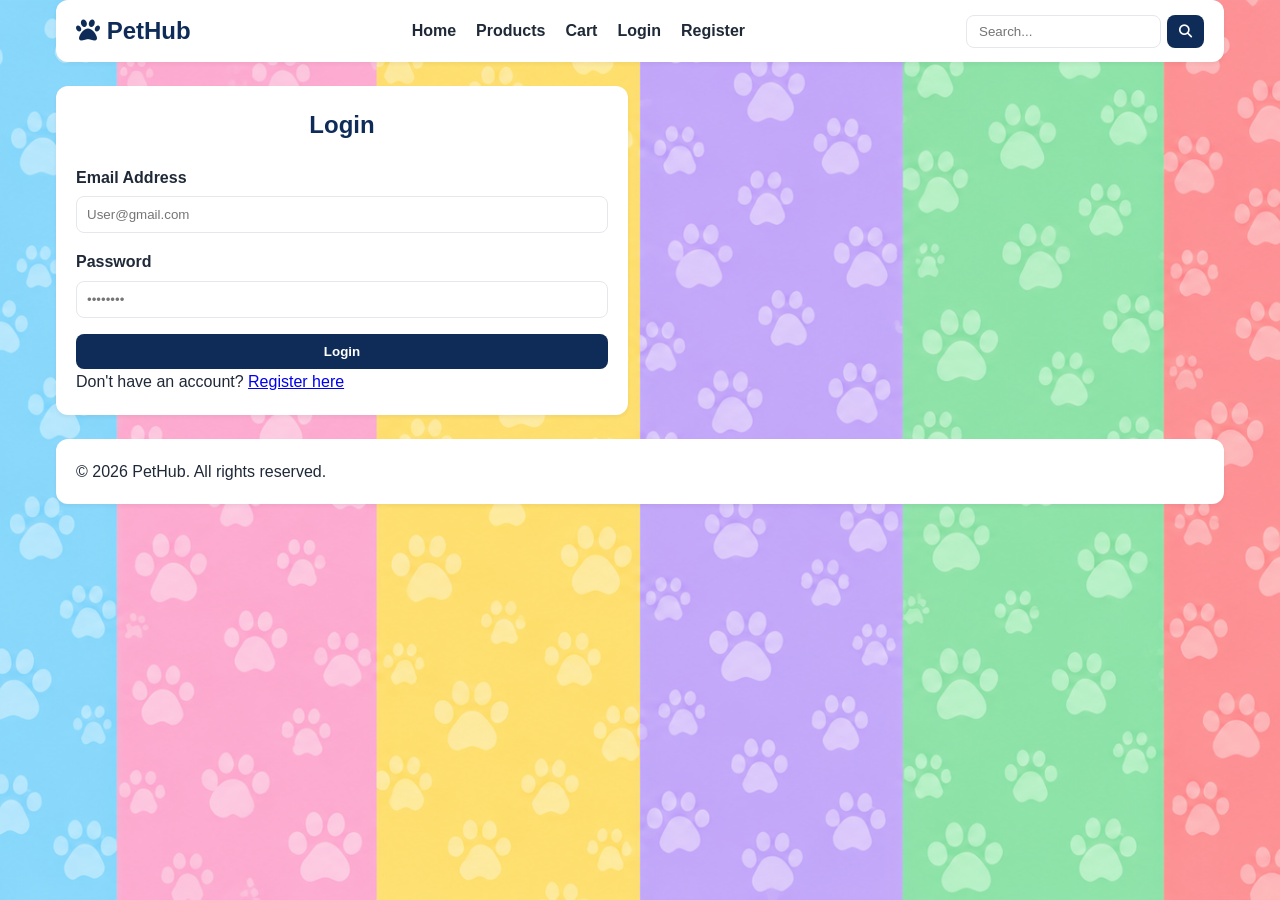
==== login.html @ 66eca3a1 "changed index.html,products.html,single-product.html" ====
<!DOCTYPE html>
<html lang="en">
<head>
    <meta charset="UTF-8">
    <meta name="viewport" content="width=device-width, initial-scale=1.0">
    <title>PetHub - Login</title>
    <link rel="stylesheet" href="https://cdnjs.cloudflare.com/ajax/libs/font-awesome/6.5.1/css/all.min.css">
    <link rel="stylesheet" href="css/root.css">
    <link rel="stylesheet" href="css/global.css">
    <link rel="stylesheet" href="css/main.css">
    <link rel="stylesheet" href="css/media.css">
</head>
<body>

    <header>
        <div class="container">
            <div class="row">
                <div class="col col-12">
                    <div class="wrapper header-wrapper">
                        <nav class="nav-bar">
                            <a href="index.html" class="logo"><i class="fa-solid fa-paw"></i> PetHub</a>
                            <ul class="nav-links">
                                <li><a href="index.html">Home</a></li>
                                <li><a href="products.html">Products</a></li>
                                <li><a href="cart.html">Cart</a></li>
                                <li><a href="login.html">Login</a></li>
                                <li><a href="register.html">Register</a></li>
                            </ul>
                            <div class="search-box">
                                <input type="text" placeholder="Search...">
                                <button type="submit"><i class="fa-solid fa-magnifying-glass"></i></button>
                            </div>
                        </nav>
                    </div>
                </div>
            </div>
        </div>
    </header>

    <main>
        <section class="auth-section">
            <div class="container">
                <div class="row">
                    <div class="col col-6">
                        <div class="wrapper contact-card">
                            <h2 class="section-title">Login</h2>
                            <form action="#">
                                <div class="form-group">
                                    <label>Email Address</label>
                                    <input type="email" class="form-control" placeholder="User@gmail.com" required>
                                </div>
                                <div class="form-group">
                                    <label>Password</label>
                                    <input type="password" class="form-control" placeholder="••••••••" required>
                                </div>
                                <button type="submit" class="btn btn-primary w-100">Login</button>
                            </form>
                            <p>Don't have an account? <a href="register.html">Register here</a></p>
                        </div>
                    </div>
                </div>
            </div>
        </section>
    </main>

    <footer>
        <div class="container">
            <div class="row">
                <div class="col col-12">
                    <div class="wrapper">
                        <p>&copy; 2026 PetHub. All rights reserved.</p>
                    </div>
                </div>
            </div>
        </div>
    </footer>

</body>
</html>
---- css/root.css ----
:root {
    --primary: #0F2C59;
    --primary-hover: #071933;
    --accent: #EA906C;
    --accent-hover: #D8704A;
    --bg-light: #F8F0E5;
    --bg-white: #FFFFFF;
    --text-dark: #1F2937;
    --text-light: #6B7280;
    --border-color: #E5E7EB;
    
    --radius-sm: 8px;
    --radius-md: 12px;
    --radius-lg: 16px;
    
    --shadow-sm: 0 2px 4px rgba(0,0,0,0.05);
    --shadow-md: 0 4px 6px -1px rgba(0,0,0,0.1);
    
    --col-padding: 12px;
}
---- css/global.css ----
* {
    margin: 0;
    padding: 0;
    box-sizing: border-box;
    font-family: Arial, sans-serif;
}

body {
    background-color: var(--bg-light);
    color: var(--text-dark);
    line-height: 1.6;
}

.container {
    max-width: 1200px;
    margin: 0 auto;
    padding: 0 16px;
}

.row {
    display: flex;
    flex-wrap: wrap;
    margin-left: calc(-1 * var(--col-padding));
    margin-right: calc(-1 * var(--col-padding));
}

.col {
    padding-left: var(--col-padding);
    padding-right: var(--col-padding);
    width: 100%;
}

.col-2 { width: 16.666%; }
.col-3 { width: 25%; }
.col-4 { width: 33.333%; }
.col-6 { width: 50%; }
.col-8 { width: 66.666%; }
.col-12 { width: 100%; }

.wrapper {
    background: var(--bg-white);
    border-radius: var(--radius-md);
    padding: 20px;
    margin-bottom: 24px;
    box-shadow: var(--shadow-sm);
}

.section-title {
    font-size: 24px;
    color: var(--primary);
    margin-bottom: 20px;
    text-align: center;
}

.btn {
    display: inline-block;
    padding: 10px 20px;
    border-radius: var(--radius-sm);
    text-decoration: none;
    font-weight: bold;
    cursor: pointer;
    border: none;
    transition: background 0.2s;
}

.btn-primary {
    background: var(--primary);
    color: white;
}

.btn-primary:hover {
    background: var(--primary-hover);
}

.btn-accent {
    background: var(--accent);
    color: white;
}

.btn-accent:hover {
    background: var(--accent-hover);
}

.w-100 {
    width: 100%;
}

img {
    max-width: 100%;
    height: auto;
    border-radius: var(--radius-sm);
}
---- css/main.css ----
/* Navigation */
.header-wrapper {
    padding: 12px 20px;
}

.nav-bar {
    display: flex;
    justify-content: space-between;
    align-items: center;
}

.logo {
    font-size: 24px;
    font-weight: bold;
    color: var(--primary);
    text-decoration: none;
}

.nav-links {
    display: flex;
    gap: 20px;
    list-style: none;
}

.nav-links a {
    text-decoration: none;
    color: var(--text-dark);
    font-weight: 600;
}

.search-box {
    display: flex;
    gap: 6px;
}

.search-box input {
    padding: 8px 12px;
    border: 1px solid var(--border-color);
    border-radius: var(--radius-sm);
}

.search-box button {
    padding: 8px 12px;
    background: var(--primary);
    color: white;
    border: none;
    border-radius: var(--radius-sm);
    cursor: pointer;
}

/* Cards */
.product-card {
    text-align: center;
}

.product-thumb img {
    height: 180px;
    object-fit: cover;
    width: 100%;
}

.product-title {
    font-size: 18px;
    margin: 10px 0 6px;
}

.product-price {
    color: var(--accent);
    font-size: 20px;
    font-weight: bold;
    margin-bottom: 12px;
}

.category-card {
    text-align: center;
    font-size: 20px;
    color: var(--primary);
}

.category-card i {
    font-size: 36px;
    margin-bottom: 8px;
    color: var(--accent);
}

/* Forms */
.form-group {
    margin-bottom: 16px;
}

.form-group label {
    display: block;
    margin-bottom: 6px;
    font-weight: bold;
}

.form-control {
    width: 100%;
    padding: 10px;
    border: 1px solid var(--border-color);
    border-radius: var(--radius-sm);
}

textarea.form-control {
    height: 100px;
    resize: vertical;
}

/* Review Card */
.review-card p {
    font-style: italic;
    margin-bottom: 12px;
}

.review-author {
    display: flex;
    align-items: center;
    gap: 12px;
}

.author-avatar {
    width: 48px;
    height: 48px;
    border-radius: 50%;
}

/* Video */
.video-container video {
    width: 100%;
    border-radius: var(--radius-sm);
}

/* Hero Banner Image */
.banner-wrapper {
    padding: 0;
    overflow: hidden;
}

.hero-img {
    width: 100%;
    height: 420px;
    object-fit: cover;
    display: block;
    border-radius: var(--radius-md);
}

/* Accordion Info Block */
.info-wrapper {
    padding: 24px;
}

.accordion-item {
    border-bottom: 1px solid var(--border-color);
    padding: 12px 0;
}

.accordion-item:last-child {
    border-bottom: none;
}

.accordion-header {
    display: flex;
    justify-content: space-between;
    align-items: center;
    cursor: pointer;
}

.accordion-header h3 {
    font-size: 18px;
    color: var(--text-dark);
    text-transform: lowercase;
}

.accordion-content {
    margin-top: 12px;
    color: var(--text-light);
    font-size: 14px;
    line-height: 1.6;
}

/* Notification Badge in Header */
.notification-badge {
    display: inline-flex;
    align-items: center;
    justify-content: center;
    background: #ef4444;
    color: white;
    width: 32px;
    height: 32px;
    border-radius: 50%;
    margin-left: 8px;
    cursor: pointer;
}

body {
    background-image: url('../images/background.png'); /* Եթե նկարը images թղթապանակում է */
    /* background-image: url('background.png'); */ /* Եթե նկարը նույն ֆայլում է, որտեղ CSS-ն է */
    background-size: cover;
    background-position: center;
    background-repeat: no-repeat;
    background-attachment: fixed;
}
---- css/media.css ----
@media (max-width: 992px) {
    .col-3 { width: 50%; }
    .col-4 { width: 50%; }
    .col-8 { width: 100%; }
}

@media (max-width: 768px) {
    .col-2, .col-3, .col-4, .col-6, .col-8 {
        width: 100%;
    }

    .nav-bar {
        flex-direction: column;
        gap: 16px;
    }

    .nav-links {
        flex-wrap: wrap;
        justify-content: center;
    }

    .search-box {
        width: 100%;
    }

    .search-box input {
        flex-grow: 1;
    }
}
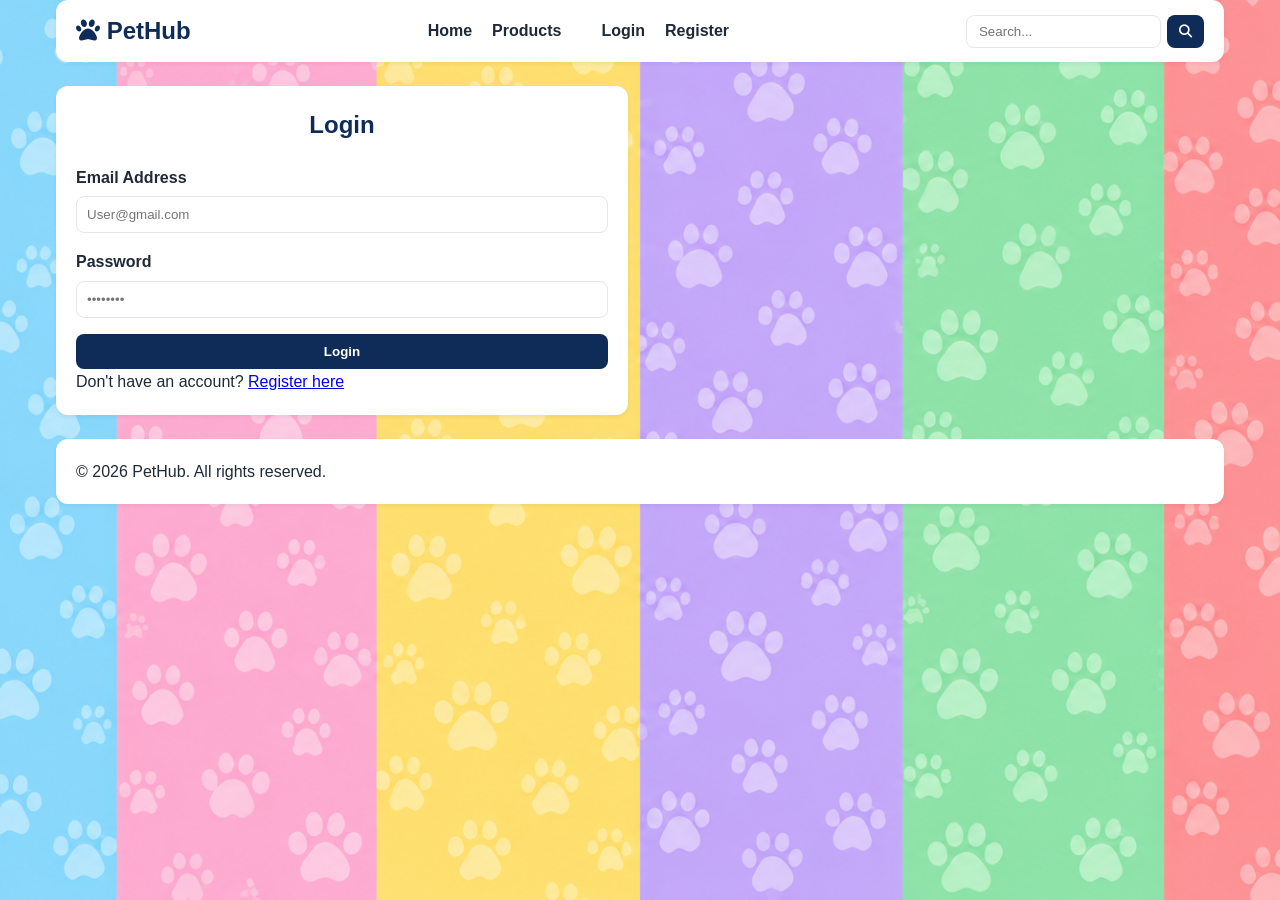
==== commit 61752ebe: "update product details" ====
--- a/login.html
+++ b/login.html
@@ -22,7 +22,7 @@
                             <ul class="nav-links">
                                 <li><a href="index.html">Home</a></li>
                                 <li><a href="products.html">Products</a></li>
-                                <li><a href="cart.html">Cart</a></li>
+                                <li><a href="cart.html"></a></li>
                                 <li><a href="login.html">Login</a></li>
                                 <li><a href="register.html">Register</a></li>
                             </ul>
